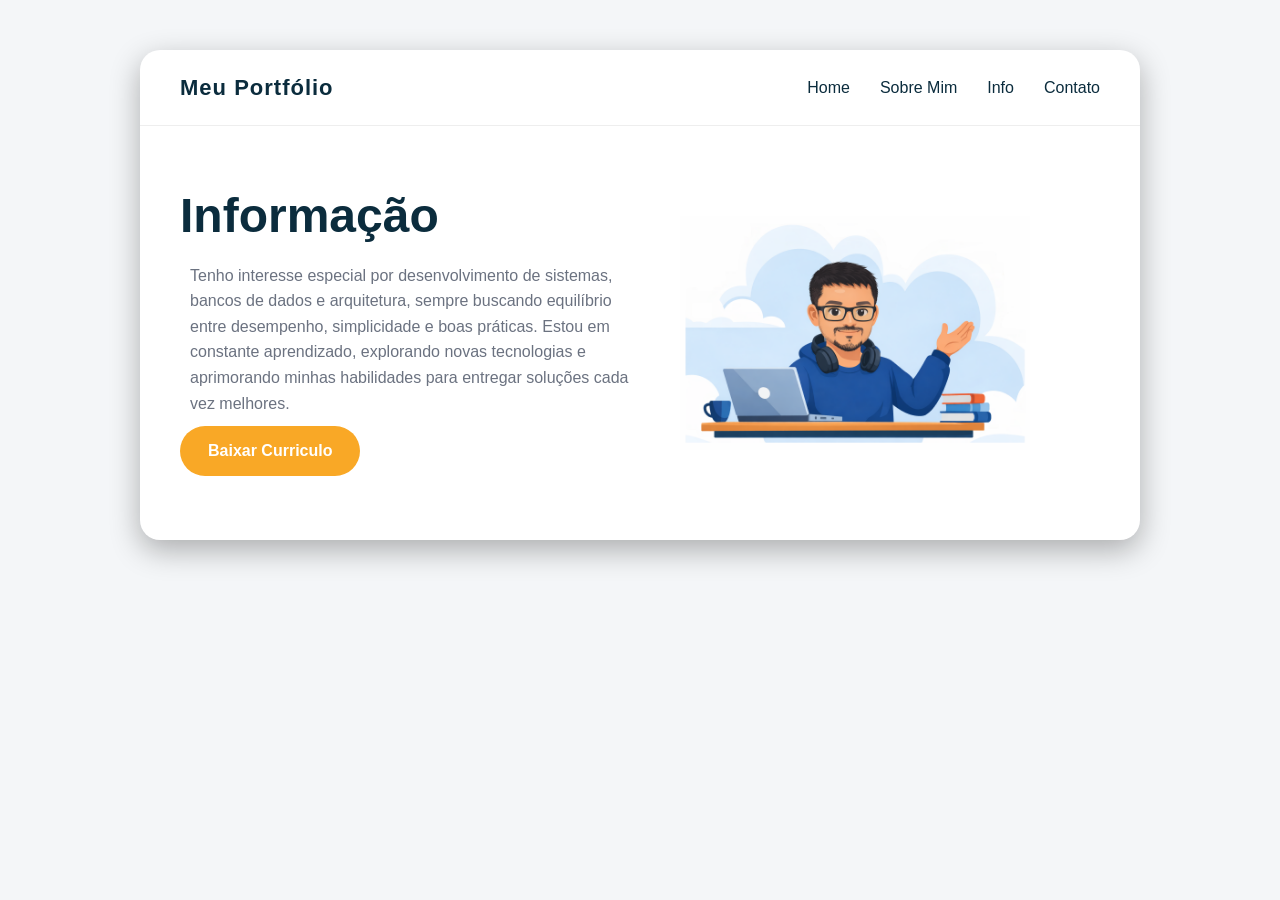
==== info.html @ 2dcec1ca "criaçao lang pages" ====
<!DOCTYPE html>
<html lang="pt-br">
<head>
    <meta charset="UTF-8">
    <meta name="viewport" content="width=device-width, initial-scale=1.0">
    <meta name="author" content="Sidney Carvalho Silva">
    <meta name="description" content="Portfólio de desenvolvedor web especializado em aplicações modernas, responsivas e bem estruturadas.">
    <meta name="theme-color" content="#0a9ecf">
    <title>Portifólio - Sobre Mim</title>
    <link rel="stylesheet" href="./css/style.css">
</head>
<body>
    <section class="hero-wrapper">
        <div id="header"></div>
    
        <div class="hero">
            
            <div class="hero-text">
                <h1>Informação</h1>
                <p>Tenho interesse especial por desenvolvimento de sistemas, bancos de dados e arquitetura, sempre buscando equilíbrio entre desempenho, simplicidade e boas práticas. Estou em constante aprendizado, explorando novas tecnologias e aprimorando minhas habilidades para entregar soluções cada vez melhores.</p>
                <a href="./assets/Curriculo_SidneyCarvalhoSilva.pdf" download="Curriculo_SidneyCarvalhoSilva" class="btn">
                    Baixar Curriculo
                </a>

            </div>

            <div class="img_info">
                <img src="./img/img-info.png" alt="Imagem info">
            </div>

        </div>
    </section>
    <script src="js/javascript.js"></script>
</body>
---- css/style.css ----
/* ======================================================
   1. CONFIGURAÇÕES GERAIS (RESET & VARIÁVEIS)
====================================================== */
* {
  margin: 0;
  padding: 0;
  box-sizing: border-box;
  font-family: 'Segoe UI', Tahoma, Geneva, Verdana, sans-serif;
}

:root {
  --blue-primary: #0a9ecf;
  --blue-dark: #0b2c3d;
  --orange-primary: #f9a826;
  --orange-dark: #e48f00;
  --white: #ffffff;
  --gray-light: #f4f6f8;
  --gray-text: #6b7280;
}

body {
  background-color: var(--gray-light);
  color: var(--blue-dark);
  line-height: 1.6;
}

/* ======================================================
   2. LAYOUT ESTRUTURAL (CONTAINERS)
====================================================== */
.hero-wrapper {
  max-width: 1000px;
  margin: 50px auto;
  background: var(--white);
  border-radius: 20px;
  overflow: hidden;
  box-shadow: 0 10px 30px rgba(0, 0, 0, 0.3);
}

/* ======================================================
   3. CABEÇALHO E NAVEGAÇÃO (HEADER)
====================================================== */
.header {
  padding: 20px 40px;
  border-bottom: 1px solid #eee;
}

.nav {
  display: flex;
  align-items: center;
  justify-content: space-between;
}

.portifolio {
  font-size: 22px;
  font-weight: 700;
  color: var(--blue-dark);
  letter-spacing: 1px;
}

.nav ul {
  display: flex;
  gap: 30px;
  list-style: none;
}

.nav a {
  text-decoration: none;
  color: var(--blue-dark);
  font-weight: 500;
  transition: color 0.3s;
}

.nav a:hover {
  color: var(--orange-primary);
}

/* ======================================================
   4. SEÇÃO INDEX (HERO & APRESENTAÇÃO)
====================================================== */
.hero {
  display: flex;
  align-items: center;
  gap: 20px;
  padding: 50px 40px;
}

.hero-text {
  max-width: 480px;
}

.hero h1 {
  font-size: 48px;
  line-height: 1.1;
  margin-bottom: 20px;
}

.apresentacao h2:first-child {
  font-size: 18px;
  font-weight: 400;
  color: var(--gray-text);
}

.apresentacao h2:last-child {
  font-size: 28px;
  font-weight: 700;
  color: var(--blue-dark);
}

.hero-text p {
  margin: 20px 0;
  color: var(--gray-text);
}

/* BOTÃO GERAL */
.btn {
  display: inline-block;
  padding: 12px 28px;
  background: var(--orange-primary);
  color: var(--white);
  text-decoration: none;
  border-radius: 30px;
  font-weight: bold;
  transition: background 0.3s, transform 0.2s;
}

.btn:hover {
  background: var(--orange-dark);
  transform: translateY(-2px);
}
/* ======================================================
   5. SESSAO DE SOBRE MIM
====================================================== */
.conteiner-card{
  display: flex;
  flex-wrap: wrap;
  gap: 15px;
  }

.card-body{
  width: 550px;
  max-width: 550px;
  height: auto;
  display: flex;
  flex-direction: row;
  align-items: center;
  justify-content: flex-start;
  gap: 10px;
  padding: 10px;
  border: 1px solid var(--blue-primary);
  border-radius: 7px;
  background-color: var(--gray-light);
}

.card-body img{
  background-color: transparent;
  border: none;
  width: 35px;
  height: auto;
  
}

.card-body h5,
.card-body p{
  font-size: 18px;
  color: var(--blue-primary);
  margin: 0;
}

.imge-sobre-mim img {
  width: 350px;
  max-width: 350px;
  height: auto;
  display: block;
  margin: 20px auto;
}

/* ======================================================
   5. QR CODE (LINK WHATSAPP)
====================================================== */
.hero-qrcode {
  flex: 0 0 420px;
  display: flex;
  justify-content: center;
  align-items: center;
}

.hero-qrcode a {
  text-decoration: none;
  display: flex;
  flex-direction: column;
  align-items: center;
  gap: 12px;
  color: var(--blue-dark);
  font-size: 14px;
  font-weight: 600;
  transition: transform 0.3s ease;
}

.hero-qrcode a:hover {
  transform: scale(1.05);
}

.hero-qrcode img {
  border: solid 1px var(--blue-primary);
  padding: 10px;
  height: 180px;
  width: auto;
  display: block;
  border-radius: 10px;
  margin: 10px;
  
}

/* ======================================================
   8. INFORMAÇÃO
====================================================== */
.hero-text p{
 margin: 10px; 
 color: var(--gray-text);
}

.img_info{
  display: flex;
  justify-content: center;
  align-items: center;
  margin: 20px 0;
}

.img_info img{
  width: 350px;
  max-width: 100%;
  height: auto;
  margin: 20px auto;

}

/* ======================================================
   6. SEÇÃO DE CONTATO (FORMULÁRIO)
====================================================== */
.form-contato {
  display: flex;
  flex-direction: column;
  gap: 16px;
  width: 100%;
  max-width: 420px;
  padding: 30px;
  background: var(--white);
  border-radius: 20px;
  box-shadow: 0 10px 30px rgba(0, 0, 0, 0.08);
}

.form-contato input,
.form-contato textarea {
  width: 100%;
  padding: 14px 16px;
  font-size: 14px;
  color: var(--blue-dark);
  background: var(--gray-light);
  border: 1px solid #ddd;
  border-radius: 10px;
  transition: all 0.25s ease;
}

.form-contato input:focus, 
.form-contato textarea:focus {
  outline: none;
  border-color: var(--orange-primary);
  background: #fff;
}

button {
  display: inline-flex;
  align-items: center;
  justify-content: center;
  padding: 14px 32px;
  background: linear-gradient(135deg, var(--orange-primary), var(--orange-dark));
  color: var(--white);
  font-size: 15px;
  font-weight: 600;
  border: none;
  border-radius: 30px;
  cursor: pointer;
  box-shadow: 0 8px 20px rgba(249, 168, 38, 0.35);
  transition: all 0.3s ease;
}

button:hover {
  transform: translateY(-2px);
  box-shadow: 0 10px 25px rgba(249, 168, 38, 0.45);
}

/* ======================================================
   9. RESPONSIVIDADE (MOBILE)
====================================================== */
@media (max-width: 768px) {
  .hero-wrapper {
    margin: 20px;
  }

  .header {
    padding: 20px;
  }

  .nav {
    flex-direction: column;
    gap: 20px;
    text-align: center;
  }

  .nav ul {
    justify-content: center;
    flex-wrap: wrap;
    gap: 15px;
  }

  .hero {
    flex-direction: column;
    text-align: center;
    padding: 30px 20px;
  }

  .hero-text {
    max-width: 100%;
  }

  .hero h1 {
    font-size: 32px;
    text-align: center;
    width: 100%;
  }

  .conteiner-card{
    display: flex;
    justify-content: center;
    align-items: center ;
    flex-wrap: wrap;
    width: 100%;
    padding: 20px 0px;
  }


  .hero-qrcode {
    flex: 0 0 auto;
    width: 100%;
  }

  .apresentacao h2:last-child {
    font-size: 24px;
  }

  .card{
    flex-direction: column; 
    text-align: center ;
    width: 100%;
    padding: 0 20px;
    gap: 10px;
    
  }
.card-body{
  flex-direction: column;
  text-align: center;
  width: 100%;
  box-shadow: 5px 5px  0px 0px var(--blue-primary);

}
  .imge-sobre-mim img {
    max-width: 300px;
  }
  

}
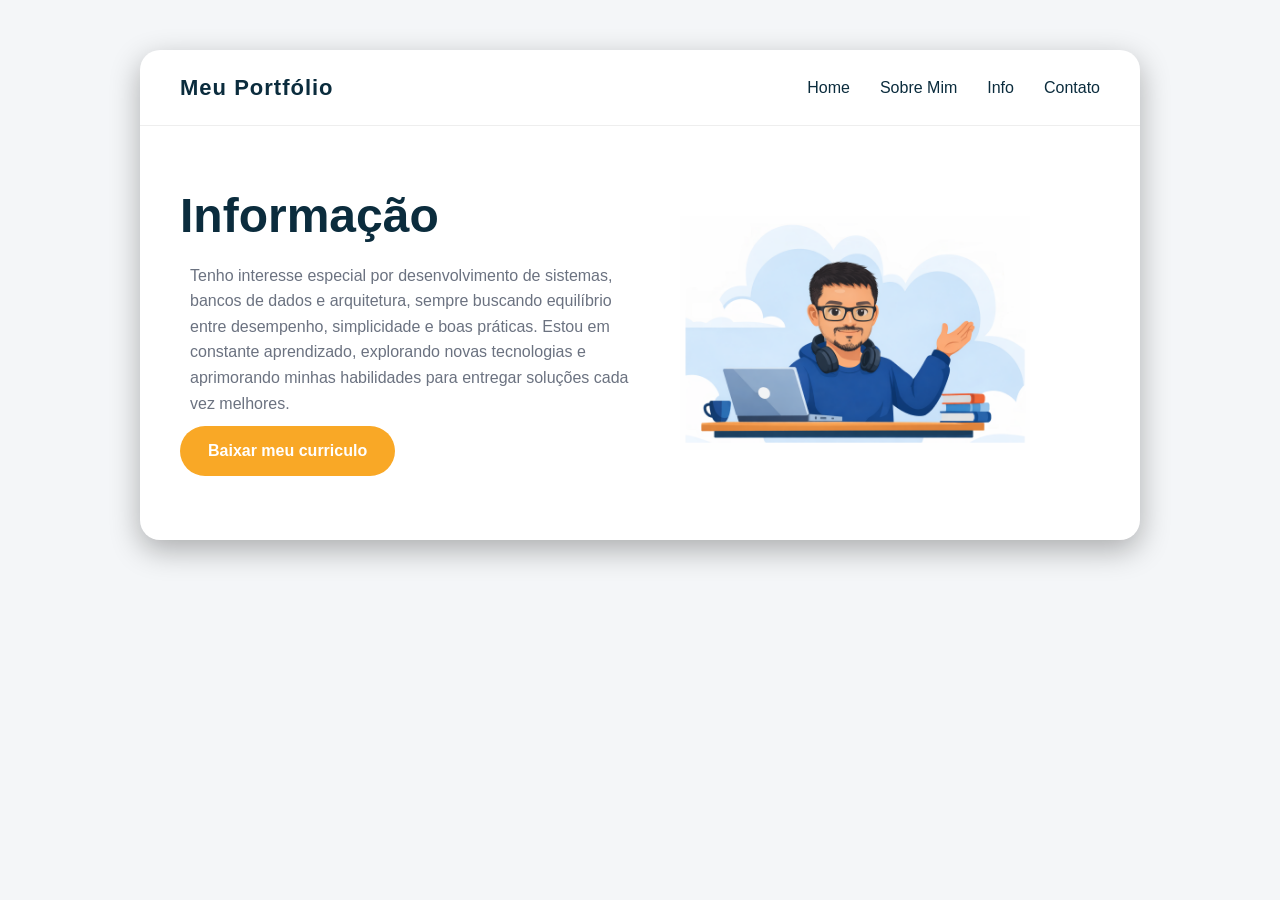
==== commit 1e737ae1: "correção de texto" ====
--- a/info.html
+++ b/info.html
@@ -19,7 +19,7 @@
                 <h1>Informação</h1>
                 <p>Tenho interesse especial por desenvolvimento de sistemas, bancos de dados e arquitetura, sempre buscando equilíbrio entre desempenho, simplicidade e boas práticas. Estou em constante aprendizado, explorando novas tecnologias e aprimorando minhas habilidades para entregar soluções cada vez melhores.</p>
                 <a href="./assets/Curriculo_SidneyCarvalhoSilva.pdf" download="Curriculo_SidneyCarvalhoSilva" class="btn">
-                    Baixar Curriculo
+                    Baixar meu curriculo
                 </a>
 
             </div>
@@ -31,4 +31,5 @@
         </div>
     </section>
     <script src="js/javascript.js"></script>
-</body>+
+</body>
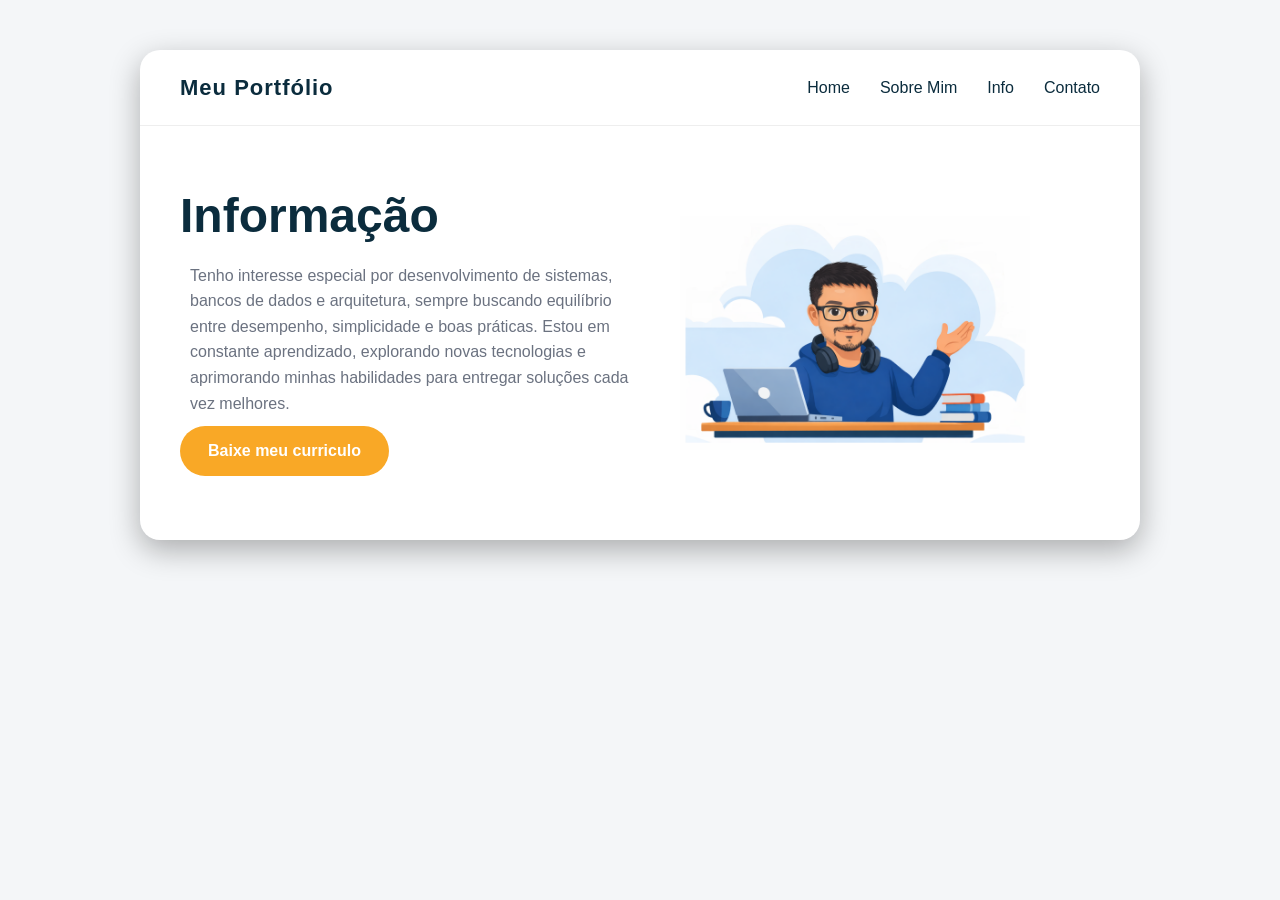
==== commit 6b627435: "correção de texto" ====
--- a/info.html
+++ b/info.html
@@ -19,7 +19,7 @@
                 <h1>Informação</h1>
                 <p>Tenho interesse especial por desenvolvimento de sistemas, bancos de dados e arquitetura, sempre buscando equilíbrio entre desempenho, simplicidade e boas práticas. Estou em constante aprendizado, explorando novas tecnologias e aprimorando minhas habilidades para entregar soluções cada vez melhores.</p>
                 <a href="./assets/Curriculo_SidneyCarvalhoSilva.pdf" download="Curriculo_SidneyCarvalhoSilva" class="btn">
-                    Baixar meu curriculo
+                    Baixe meu curriculo
                 </a>
 
             </div>
@@ -33,3 +33,4 @@
     <script src="js/javascript.js"></script>
 
 </body>
+
